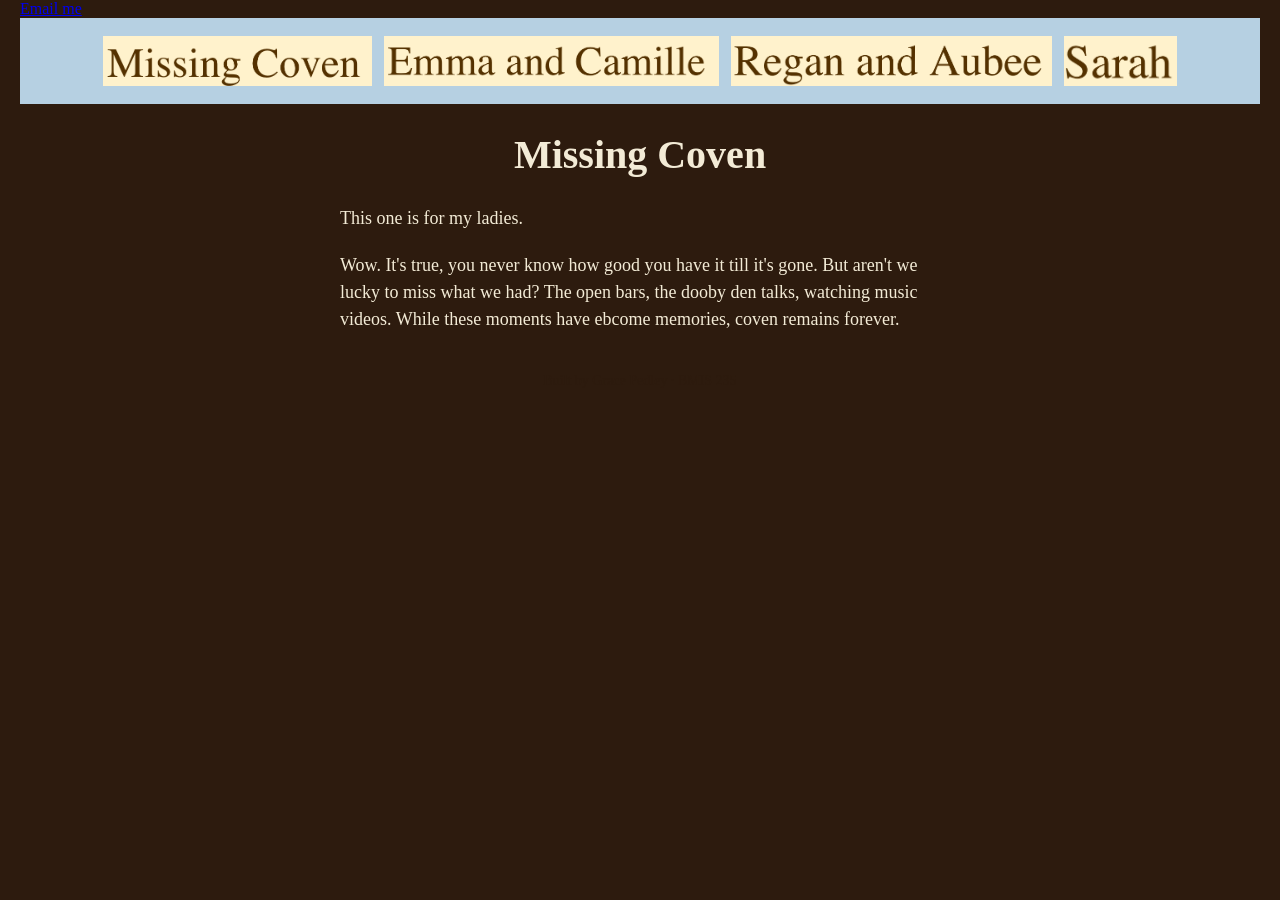
==== index.html @ b04d2d72 "Update navigation links in index.html" ====
<!DOCTYPE html>
<!--
  Author: Grace Pedley
  GU username: YOUR-GU-USERNAME
  Course: BMIS 235 - HTML-3
-->
<html lang="en">
<head>
<meta charset="utf-8">
<meta name="author" content="Grace Pedley">
<title>Missing Coven</title>
<a href="mailto:lpedley@zagmail.gonzaga.edu">Email me</a>
<!-- this one line connects the page to the stylesheet -->
<link rel="stylesheet" href="styles.css">
</head>
<body>

<!-- ===== MENU ============================================================
     The menu is four links. Each link wraps an image instead of words.
     Build it once on this page, check that every link works,
     then copy the whole <nav> block and paste it over the menu on the
     other three pages, so every page has the exact same menu.
     ===================================================================== -->
<nav>
    <a href="home.html"><img src="img/Missingcoven.png" alt="Missing Coven"></a>
    <a href="page1.html"><img src="img/Eandc.png" alt="Emma and Camille"></a>
    <a href="page2.html"><img src="img/Randa.png" alt="Regan and Aubee"></a>
    <a href="page3.html"><img src="img/Sarah.png" alt="Sarah"></a>
</nav>

<h1>Missing Coven</h1>
<p>This one is for my ladies.</p>
<p>Wow. It's true, you never know how good you have it till it's gone. But aren't we lucky to miss what we had? The open bars, the dooby den talks, watching music videos. While these moments have ebcome memories, coven remains forever. </p>

<!-- ===== SHOWCASE ======================================================
     This box is empty on purpose. In Part 7 you paste an interactive
     graphic BETWEEN the opening <div> and the closing </div> below.
     ===================================================================== -->
<div class="showcase"></div>

<!-- Footer: Grace Pedley -->
<footer>Built by Grace Pedley &middot; BMIS 235</footer>

</body>
</html>
---- styles.css ----
/* =====================================================================
   styles.css  ·  YOUR BRAND
   ---------------------------------------------------------------------
   This one file is your brand guide. Every page that links to it gets
   the same font, the same colors and the same spacing.
   Change a color here once, and every page changes.

   Use the same font and colors you picked for your Excel menu images,
   so the menu and the pages look like one brand.
   ===================================================================== */

body {
    font-family: Georgia, "Times New Roman", serif;
    background-color: #2D1B0E;
    color: #F3EBD6;
    margin: 0;
    padding: 0 20px 40px 20px;
}

/* the menu at the top of every page */
nav {
    background-color: #B6D0E2;
    padding: 14px;
    text-align: center;
}

/* every image inside the menu is forced to the same height.
   If your images still look different sizes, their WIDTHS are
   different: go back to Excel and make every cell the same size. */
nav img {
    height: 50px;
    margin: 4px;
    vertical-align: middle;
}

/* no underline or border around the image links */
nav a {
    text-decoration: none;
}

h1 {
    color: #F3EBD6;
    text-align: center;
    font-size: 40px;
}

p {
    max-width: 600px;
    margin: 20px auto;
    font-size: 18px;
    line-height: 1.5;
}

footer {
    text-align: center;
    font-size: 14px;
    color: #2D1B0E;
    margin-top: 40px;
}
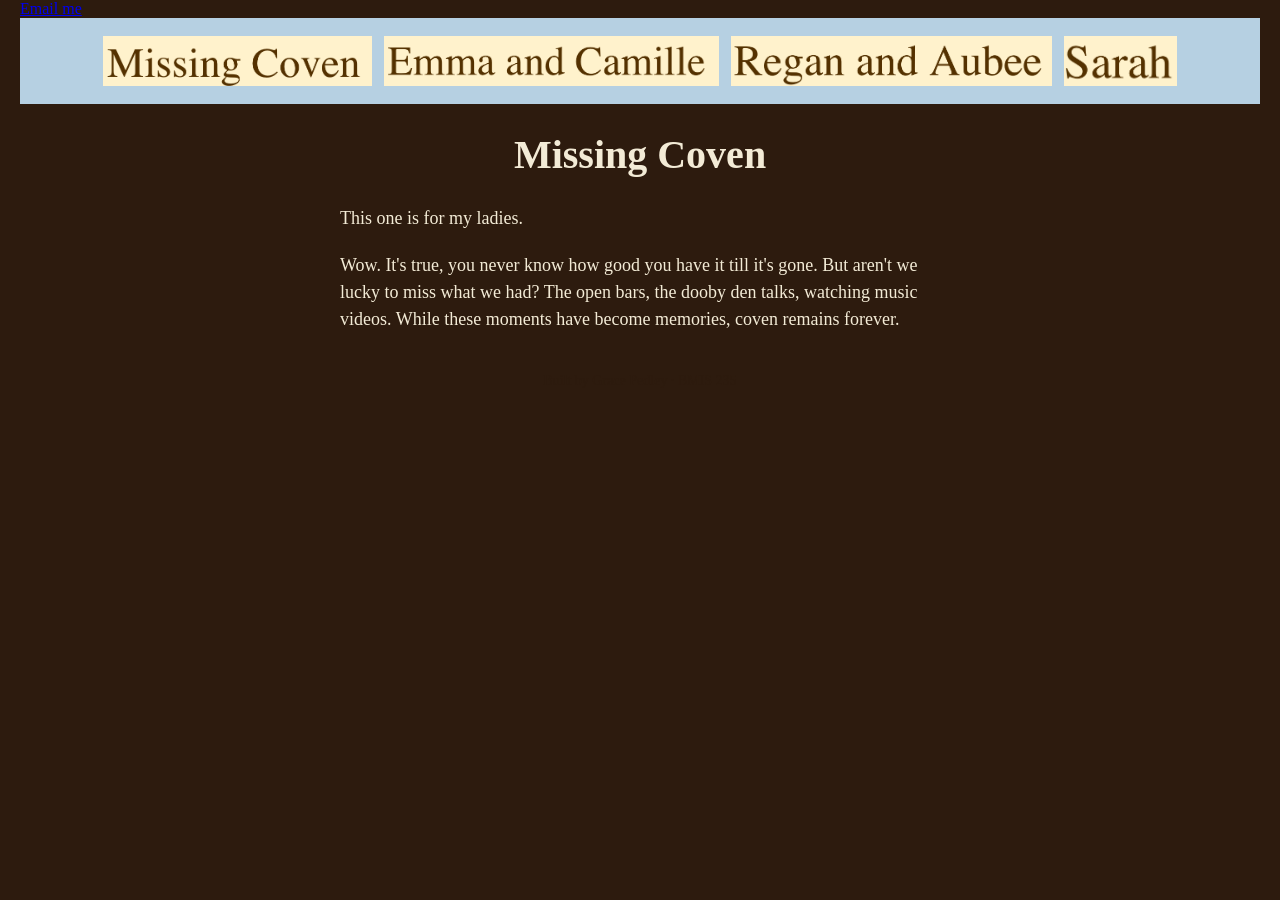
==== commit eecf46a7: "Fix spelling error in index.html Corrected the spelling of 'ebcome' to 'become' in the paragraph." ====
--- a/index.html
+++ b/index.html
@@ -30,7 +30,7 @@
 
 <h1>Missing Coven</h1>
 <p>This one is for my ladies.</p>
-<p>Wow. It's true, you never know how good you have it till it's gone. But aren't we lucky to miss what we had? The open bars, the dooby den talks, watching music videos. While these moments have ebcome memories, coven remains forever. </p>
+<p>Wow. It's true, you never know how good you have it till it's gone. But aren't we lucky to miss what we had? The open bars, the dooby den talks, watching music videos. While these moments have become memories, coven remains forever. </p>
 
 <!-- ===== SHOWCASE ======================================================
      This box is empty on purpose. In Part 7 you paste an interactive
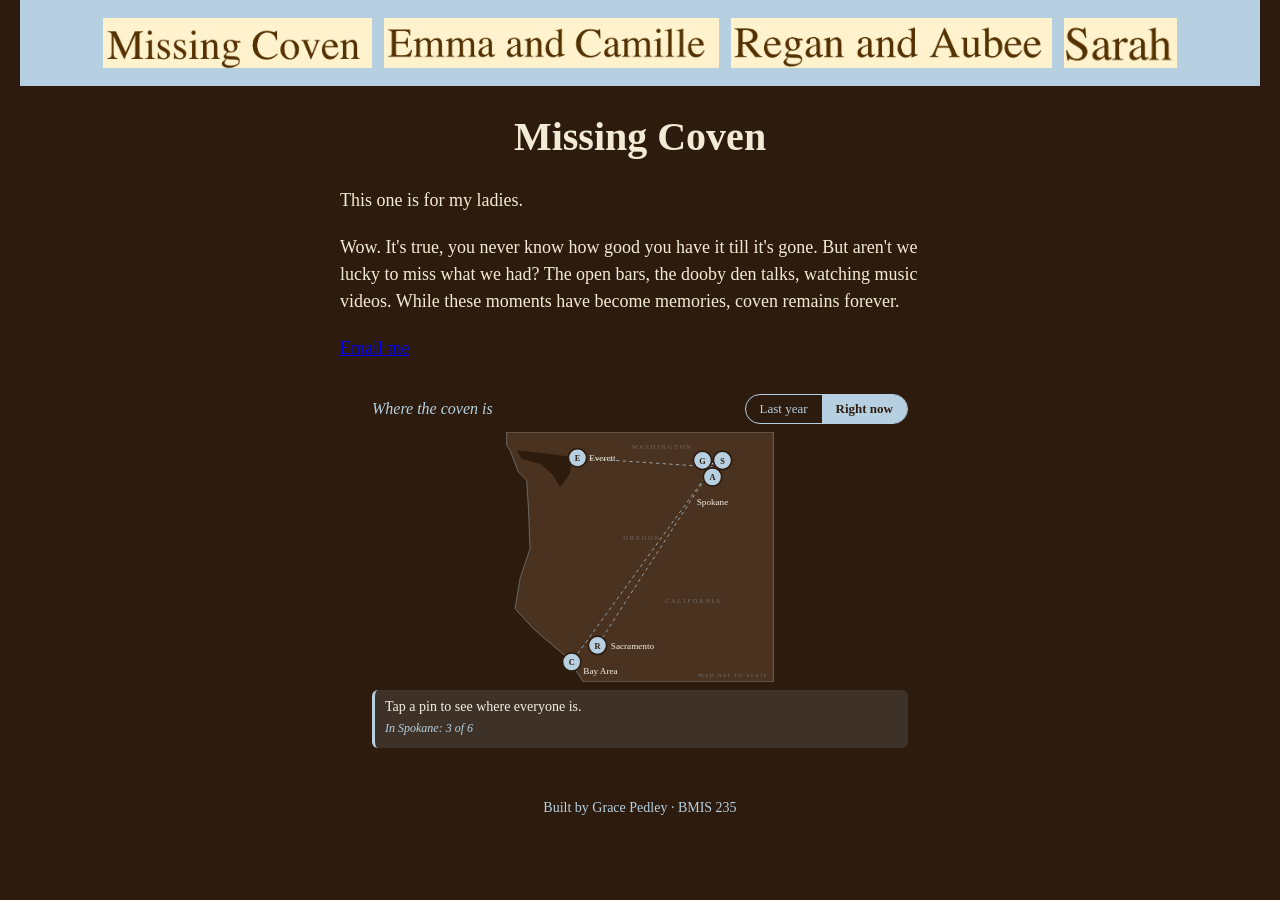
==== commit dd900f01: "Update and rename Index.html to index.html" ====
--- a/index.html
+++ b/index.html
@@ -9,34 +9,221 @@
 <meta charset="utf-8">
 <meta name="author" content="Grace Pedley">
 <title>Missing Coven</title>
-<a href="mailto:lpedley@zagmail.gonzaga.edu">Email me</a>
 <!-- this one line connects the page to the stylesheet -->
 <link rel="stylesheet" href="styles.css">
 </head>
 <body>
 
-<!-- ===== MENU ============================================================
-     The menu is four links. Each link wraps an image instead of words.
-     Build it once on this page, check that every link works,
-     then copy the whole <nav> block and paste it over the menu on the
-     other three pages, so every page has the exact same menu.
-     ===================================================================== -->
 <nav>
-    <a href="home.html"><img src="img/Missingcoven.png" alt="Missing Coven"></a>
-    <a href="page1.html"><img src="img/Eandc.png" alt="Emma and Camille"></a>
-    <a href="page2.html"><img src="img/Randa.png" alt="Regan and Aubee"></a>
-    <a href="page3.html"><img src="img/Sarah.png" alt="Sarah"></a>
+    <a href="index.html"><img src="img/Missingcoven.png" alt="Missing Coven"></a>
+    <a href="Emmaandcamille.html"><img src="img/Eandc.png" alt="Emma and Camille"></a>
+    <a href="Randa.html"><img src="img/Randa.png" alt="Regan and Aubee"></a>
+    <a href="Sarah.html"><img src="img/Sarah.png" alt="Sarah"></a>
 </nav>
 
 <h1>Missing Coven</h1>
 <p>This one is for my ladies.</p>
 <p>Wow. It's true, you never know how good you have it till it's gone. But aren't we lucky to miss what we had? The open bars, the dooby den talks, watching music videos. While these moments have become memories, coven remains forever. </p>
-
-<!-- ===== SHOWCASE ======================================================
-     This box is empty on purpose. In Part 7 you paste an interactive
-     graphic BETWEEN the opening <div> and the closing </div> below.
-     ===================================================================== -->
-<div class="showcase"></div>
+<p><a href="mailto:lpedley@zagmail.gonzaga.edu">Email me</a></p>
+
+<!-- ===== SHOWCASE ====================================================== -->
+<div class="showcase">
+
+<!-- HTML: a toggle (Last year / Right now), a simple West Coast map, and a text box that explains whichever pin you tap -->
+<div class="rm">
+  <div class="rm-top">
+    <span class="rm-title">Where the coven is</span>
+    <div class="rm-toggle" role="group" aria-label="Choose a time">
+      <button type="button" data-mode="last">Last year</button>
+      <button type="button" data-mode="now" class="on">Right now</button>
+    </div>
+  </div>
+  <svg class="rm-map" viewBox="0 0 320 300" role="img" aria-label="Map showing where each roommate lives">
+    <path class="rm-land" d="M0,0 L0,16 L4,22 L14,48 L24,58 L26,90 L28,140 L16,176 L10,212 L32,236 L74,272 L92,300 L320,300 L320,0 Z"/>
+    <path class="rm-sound" d="M12,22 L50,26 L78,30 L76,50 L64,66 L56,52 L40,38 L18,32 Z"/>
+    <text class="rm-state" x="150" y="20">WASHINGTON</text>
+    <text class="rm-state" x="140" y="130">OREGON</text>
+    <text class="rm-state" x="190" y="205">CALIFORNIA</text>
+    <text class="rm-state" x="314" y="294" text-anchor="end">map not to scale</text>
+    <g class="rm-lines"></g>
+    <g class="rm-cities"></g>
+    <g class="rm-pins"></g>
+  </svg>
+  <div class="rm-info" aria-live="polite">
+    <div class="rm-msg"></div>
+    <div class="rm-count"></div>
+  </div>
+</div>
+
+<!-- CSS: brand colors (Georgia, #2D1B0E, #B6D0E2), layout, pin animation, and mobile sizing. Every rule starts with .showcase -->
+<style>
+.showcase .rm, .showcase .rm * { box-sizing: border-box; }
+.showcase .rm { font-family: Georgia, serif; background: #2D1B0E; color: #F6EFE6; border-radius: 14px; padding: 12px; max-width: 560px; margin: 0 auto; }
+.showcase .rm-top { display: flex; justify-content: space-between; align-items: center; gap: 8px; flex-wrap: wrap; }
+.showcase .rm-title { font-size: 16px; font-style: italic; color: #B6D0E2; }
+.showcase .rm-toggle { display: flex; border: 1px solid #B6D0E2; border-radius: 999px; overflow: hidden; }
+.showcase .rm-toggle button { font-family: Georgia, serif; font-size: 13px; padding: 6px 14px; background: transparent; color: #B6D0E2; border: 0; cursor: pointer; }
+.showcase .rm-toggle button.on { background: #B6D0E2; color: #2D1B0E; font-weight: bold; }
+.showcase .rm-map { display: block; width: 100%; height: 250px; margin-top: 8px; }
+.showcase .rm-land { fill: #4A3220; stroke: #B6D0E2; stroke-opacity: .45; stroke-width: 1; }
+.showcase .rm-sound { fill: #2D1B0E; }
+.showcase .rm-state { font-size: 8px; letter-spacing: 2px; fill: #B6D0E2; opacity: .35; }
+.showcase .rm-line { stroke: #B6D0E2; stroke-width: 1.2; stroke-dasharray: 4 4; opacity: 0; transition: opacity .6s ease .5s; }
+.showcase .rm.now .rm-line { opacity: .7; }
+.showcase .rm-cdot { fill: none; stroke: #B6D0E2; stroke-width: 1.5; }
+.showcase .rm-clabel { font-size: 11px; fill: #F6EFE6; transition: opacity .5s; }
+.showcase .rm-city.empty { opacity: .3; }
+.showcase .rm-city { transition: opacity .5s; }
+.showcase .rm-pin { cursor: pointer; transition: transform .9s cubic-bezier(.4, 0, .2, 1); outline: none; }
+.showcase .rm-bubble { transform-box: fill-box; transform-origin: center; transition: transform .2s; }
+.showcase .rm-pin:hover .rm-bubble, .showcase .rm-pin:focus .rm-bubble { transform: scale(1.2); }
+.showcase .rm-pin circle { fill: #B6D0E2; stroke: #2D1B0E; stroke-width: 2; }
+.showcase .rm-pin.sel circle { fill: #F6EFE6; stroke: #B6D0E2; stroke-width: 3; }
+.showcase .rm-pin text { font-size: 10px; font-weight: bold; fill: #2D1B0E; text-anchor: middle; pointer-events: none; }
+.showcase .rm-info { margin-top: 8px; min-height: 58px; padding: 8px 10px; background: rgba(182, 208, 226, .12); border-left: 3px solid #B6D0E2; border-radius: 6px; font-size: 14px; line-height: 1.35; }
+.showcase .rm-count { margin-top: 4px; font-size: 12px; color: #B6D0E2; font-style: italic; }
+@media (max-width: 400px) {
+  .showcase .rm { padding: 10px; }
+  .showcase .rm-info { font-size: 13px; }
+}
+</style>
+
+<!-- JavaScript: builds the pins and cities, moves everyone between Spokane (last year) and their current homes (right now), and shows a message when a pin is tapped -->
+<script>
+(function () {
+  var root = document.querySelector('.showcase .rm');
+  if (!root) return;
+  var NS = 'http://www.w3.org/2000/svg';
+
+  var cities = {
+    spokane: { name: 'Spokane, WA',     x: 247, y: 42,  mi: 0 },
+    everett: { name: 'Everett, WA',     x: 85,  y: 31,  mi: 220 },
+    sac:     { name: 'Sacramento, CA',  x: 109, y: 256, mi: 660 },
+    bay:     { name: 'the Bay Area, CA', x: 78,  y: 276, mi: 730 }
+  };
+  var labelPos = {
+    spokane: { dx: 0,  dy: 46, anchor: 'middle', text: 'Spokane' },
+    everett: { dx: 14, dy: 4,  anchor: 'start',  text: 'Everett' },
+    sac:     { dx: 16, dy: 4,  anchor: 'start',  text: 'Sacramento' },
+    bay:     { dx: 14, dy: 14, anchor: 'start',  text: 'Bay Area' }
+  };
+  var people = [
+    { n: 'Grace',   me: true, c: 'spokane', off: [-12, -8] },
+    { n: 'Sarah',   c: 'spokane', off: [12, -8] },
+    { n: 'Aubee',   c: 'spokane', off: [0, 12] },
+    { n: 'Regan',   c: 'sac',     off: [0, 0] },
+    { n: 'Camille', c: 'bay',     off: [0, 0] },
+    { n: 'Emma',    c: 'everett', off: [0, 0] }
+  ];
+
+  var mode = 'now';
+  var pinLayer = root.querySelector('.rm-pins');
+  var cityLayer = root.querySelector('.rm-cities');
+  var lineLayer = root.querySelector('.rm-lines');
+  var msg = root.querySelector('.rm-msg');
+  var count = root.querySelector('.rm-count');
+  var pins = [];
+
+  function el(tag, attrs, parent) {
+    var e = document.createElementNS(NS, tag);
+    for (var k in attrs) e.setAttribute(k, attrs[k]);
+    if (parent) parent.appendChild(e);
+    return e;
+  }
+
+  // Dashed lines from Spokane to each faraway city
+  for (var key in cities) {
+    if (key === 'spokane') continue;
+    el('line', { class: 'rm-line', x1: cities.spokane.x, y1: cities.spokane.y, x2: cities[key].x, y2: cities[key].y }, lineLayer);
+  }
+
+  // City rings and labels
+  var cityEls = {};
+  for (var k2 in cities) {
+    var g = el('g', { class: 'rm-city' }, cityLayer);
+    el('circle', { class: 'rm-cdot', cx: cities[k2].x, cy: cities[k2].y, r: 4 }, g);
+    var t = el('text', { class: 'rm-clabel', x: cities[k2].x + labelPos[k2].dx, y: cities[k2].y + labelPos[k2].dy, 'text-anchor': labelPos[k2].anchor }, g);
+    t.textContent = labelPos[k2].text;
+    cityEls[k2] = g;
+  }
+
+  // Where each person stands in each mode
+  function position(p, i, m) {
+    var s = cities.spokane;
+    if (m === 'last') {
+      var a = (i * 60 - 90) * Math.PI / 180;
+      return { x: s.x + 26 * Math.cos(a), y: s.y + 26 * Math.sin(a) };
+    }
+    var c = cities[p.c];
+    return { x: c.x + p.off[0], y: c.y + p.off[1] };
+  }
+
+  function message(p) {
+    if (mode === 'last') {
+      return (p.me ? 'Me (Grace)' : p.n) + ' \u2014 Spokane, WA. Last year, all six of us were in the same city.';
+    }
+    if (p.me) return 'That\u2019s me! Still in Spokane, WA, missing you all.';
+    if (p.c === 'spokane') return p.n + ' \u2014 Spokane, WA. Close enough for a real hang out.';
+    return p.n + ' \u2014 ' + cities[p.c].name + ', about ' + cities[p.c].mi + ' miles from Spokane (as the crow flies).';
+  }
+
+  function select(pin, p) {
+    pins.forEach(function (x) { x.el.classList.remove('sel'); });
+    pin.classList.add('sel');
+    msg.textContent = message(p);
+  }
+
+  // Build the pins
+  people.forEach(function (p, i) {
+    var pin = el('g', { class: 'rm-pin', tabindex: '0', role: 'button', 'aria-label': p.n }, pinLayer);
+    var b = el('g', { class: 'rm-bubble' }, pin);
+    el('circle', { cx: 0, cy: 0, r: 11 }, b);
+    var tx = el('text', { x: 0, y: 4 }, b);
+    tx.textContent = p.n.charAt(0);
+    var pos = position(p, i, mode);
+    pin.style.transform = 'translate(' + pos.x + 'px,' + pos.y + 'px)';
+    pin.addEventListener('click', function () { select(pin, p); });
+    pin.addEventListener('keydown', function (e) {
+      if (e.key === 'Enter' || e.key === ' ') { e.preventDefault(); select(pin, p); }
+    });
+    pins.push({ el: pin, p: p, i: i });
+  });
+
+  // Switch between "last year" and "right now"
+  function setMode(m) {
+    mode = m;
+    root.classList.toggle('now', m === 'now');
+    root.querySelectorAll('.rm-toggle button').forEach(function (btn) {
+      var on = btn.getAttribute('data-mode') === m;
+      btn.classList.toggle('on', on);
+      btn.setAttribute('aria-pressed', on);
+    });
+    var inSpokane = 0;
+    pins.forEach(function (x) {
+      var pos = position(x.p, x.i, m);
+      x.el.style.transform = 'translate(' + pos.x + 'px,' + pos.y + 'px)';
+      x.el.classList.remove('sel');
+      if (m === 'last' || x.p.c === 'spokane') inSpokane++;
+    });
+    for (var k3 in cityEls) {
+      cityEls[k3].classList.toggle('empty', m === 'last' && k3 !== 'spokane');
+    }
+    msg.textContent = m === 'last'
+      ? 'Last year we were all in Spokane. Tap \u201CRight now\u201D to see where life took us.'
+      : 'Tap a pin to see where everyone is.';
+    count.textContent = 'In Spokane: ' + inSpokane + ' of ' + people.length;
+  }
+
+  root.querySelectorAll('.rm-toggle button').forEach(function (btn) {
+    btn.addEventListener('click', function () { setMode(btn.getAttribute('data-mode')); });
+  });
+
+  setMode('now');
+})();
+</script>
+
+</div>
+<!-- end of showcase -->
 
 <!-- Footer: Grace Pedley -->
 <footer>Built by Grace Pedley &middot; BMIS 235</footer>
--- a/styles.css
+++ b/styles.css
@@ -54,6 +54,6 @@
 footer {
     text-align: center;
     font-size: 14px;
-    color: #2D1B0E;
+    color: #B6D0E2;
     margin-top: 40px;
 }
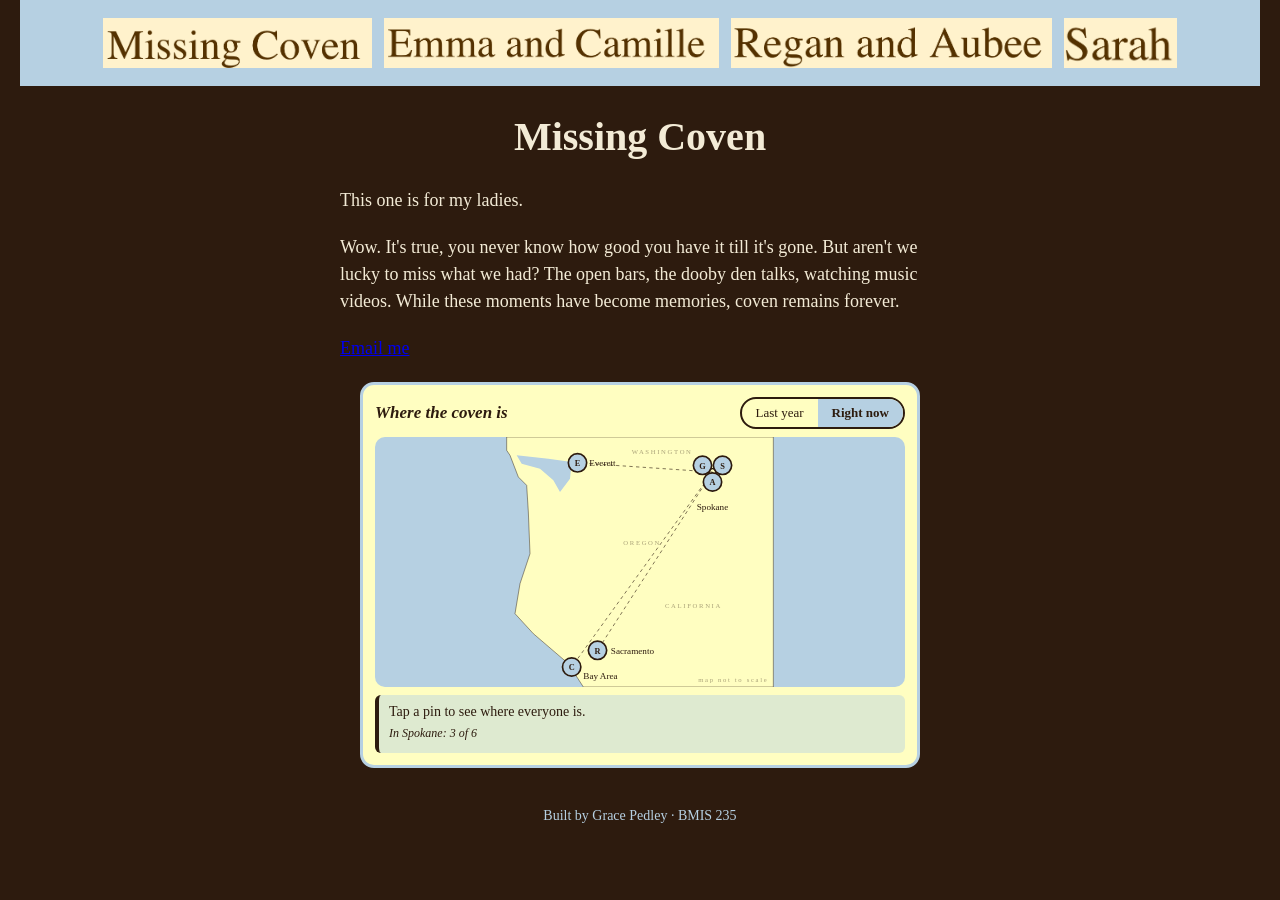
==== commit 52e9a756: "Update CSS styles and color scheme in index.html" ====
--- a/index.html
+++ b/index.html
@@ -55,33 +55,34 @@
   </div>
 </div>
 
-<!-- CSS: brand colors (Georgia, #2D1B0E, #B6D0E2), layout, pin animation, and mobile sizing. Every rule starts with .showcase -->
+<!-- CSS: brand colors (Georgia, #fffec1 main, #B6D0E2 accent), layout, pin animation, and mobile sizing. Every rule starts with .showcase -->
 <style>
 .showcase .rm, .showcase .rm * { box-sizing: border-box; }
-.showcase .rm { font-family: Georgia, serif; background: #2D1B0E; color: #F6EFE6; border-radius: 14px; padding: 12px; max-width: 560px; margin: 0 auto; }
+.showcase .rm { font-family: Georgia, serif; background: #fffec1; color: #2D1B0E; border: 3px solid #B6D0E2; border-radius: 14px; padding: 12px; max-width: 560px; margin: 0 auto; }
 .showcase .rm-top { display: flex; justify-content: space-between; align-items: center; gap: 8px; flex-wrap: wrap; }
-.showcase .rm-title { font-size: 16px; font-style: italic; color: #B6D0E2; }
-.showcase .rm-toggle { display: flex; border: 1px solid #B6D0E2; border-radius: 999px; overflow: hidden; }
-.showcase .rm-toggle button { font-family: Georgia, serif; font-size: 13px; padding: 6px 14px; background: transparent; color: #B6D0E2; border: 0; cursor: pointer; }
+.showcase .rm-title { font-size: 17px; font-style: italic; font-weight: bold; color: #2D1B0E; }
+.showcase .rm-toggle { display: flex; border: 2px solid #2D1B0E; border-radius: 999px; overflow: hidden; }
+.showcase .rm-toggle button { font-family: Georgia, serif; font-size: 13px; padding: 6px 14px; background: transparent; color: #2D1B0E; border: 0; cursor: pointer; }
 .showcase .rm-toggle button.on { background: #B6D0E2; color: #2D1B0E; font-weight: bold; }
-.showcase .rm-map { display: block; width: 100%; height: 250px; margin-top: 8px; }
-.showcase .rm-land { fill: #4A3220; stroke: #B6D0E2; stroke-opacity: .45; stroke-width: 1; }
-.showcase .rm-sound { fill: #2D1B0E; }
-.showcase .rm-state { font-size: 8px; letter-spacing: 2px; fill: #B6D0E2; opacity: .35; }
-.showcase .rm-line { stroke: #B6D0E2; stroke-width: 1.2; stroke-dasharray: 4 4; opacity: 0; transition: opacity .6s ease .5s; }
-.showcase .rm.now .rm-line { opacity: .7; }
-.showcase .rm-cdot { fill: none; stroke: #B6D0E2; stroke-width: 1.5; }
-.showcase .rm-clabel { font-size: 11px; fill: #F6EFE6; transition: opacity .5s; }
+.showcase .rm-map { display: block; width: 100%; height: 250px; margin-top: 8px; background: #B6D0E2; border-radius: 10px; }
+.showcase .rm-land { fill: #fffec1; stroke: #2D1B0E; stroke-opacity: .55; stroke-width: 1; }
+.showcase .rm-sound { fill: #B6D0E2; }
+.showcase .rm-state { font-size: 8px; letter-spacing: 2px; fill: #2D1B0E; opacity: .4; }
+.showcase .rm-line { stroke: #2D1B0E; stroke-width: 1.2; stroke-dasharray: 4 4; opacity: 0; transition: opacity .6s ease .5s; }
+.showcase .rm.now .rm-line { opacity: .6; }
+.showcase .rm-cdot { fill: none; stroke: #2D1B0E; stroke-width: 1.5; }
+.showcase .rm-clabel { font-size: 11px; fill: #2D1B0E; }
+.showcase .rm-city { transition: opacity .5s; }
 .showcase .rm-city.empty { opacity: .3; }
-.showcase .rm-city { transition: opacity .5s; }
 .showcase .rm-pin { cursor: pointer; transition: transform .9s cubic-bezier(.4, 0, .2, 1); outline: none; }
 .showcase .rm-bubble { transform-box: fill-box; transform-origin: center; transition: transform .2s; }
 .showcase .rm-pin:hover .rm-bubble, .showcase .rm-pin:focus .rm-bubble { transform: scale(1.2); }
 .showcase .rm-pin circle { fill: #B6D0E2; stroke: #2D1B0E; stroke-width: 2; }
-.showcase .rm-pin.sel circle { fill: #F6EFE6; stroke: #B6D0E2; stroke-width: 3; }
+.showcase .rm-pin.sel circle { fill: #2D1B0E; stroke: #B6D0E2; stroke-width: 3; }
 .showcase .rm-pin text { font-size: 10px; font-weight: bold; fill: #2D1B0E; text-anchor: middle; pointer-events: none; }
-.showcase .rm-info { margin-top: 8px; min-height: 58px; padding: 8px 10px; background: rgba(182, 208, 226, .12); border-left: 3px solid #B6D0E2; border-radius: 6px; font-size: 14px; line-height: 1.35; }
-.showcase .rm-count { margin-top: 4px; font-size: 12px; color: #B6D0E2; font-style: italic; }
+.showcase .rm-pin.sel text { fill: #fffec1; }
+.showcase .rm-info { margin-top: 8px; min-height: 58px; padding: 8px 10px; background: rgba(182, 208, 226, .45); border-left: 4px solid #2D1B0E; border-radius: 6px; font-size: 14px; line-height: 1.35; }
+.showcase .rm-count { margin-top: 4px; font-size: 12px; font-style: italic; }
 @media (max-width: 400px) {
   .showcase .rm { padding: 10px; }
   .showcase .rm-info { font-size: 13px; }
@@ -96,9 +97,9 @@
   var NS = 'http://www.w3.org/2000/svg';
 
   var cities = {
-    spokane: { name: 'Spokane, WA',     x: 247, y: 42,  mi: 0 },
-    everett: { name: 'Everett, WA',     x: 85,  y: 31,  mi: 220 },
-    sac:     { name: 'Sacramento, CA',  x: 109, y: 256, mi: 660 },
+    spokane: { name: 'Spokane, WA',      x: 247, y: 42,  mi: 0 },
+    everett: { name: 'Everett, WA',      x: 85,  y: 31,  mi: 220 },
+    sac:     { name: 'Sacramento, CA',   x: 109, y: 256, mi: 660 },
     bay:     { name: 'the Bay Area, CA', x: 78,  y: 276, mi: 730 }
   };
   var labelPos = {
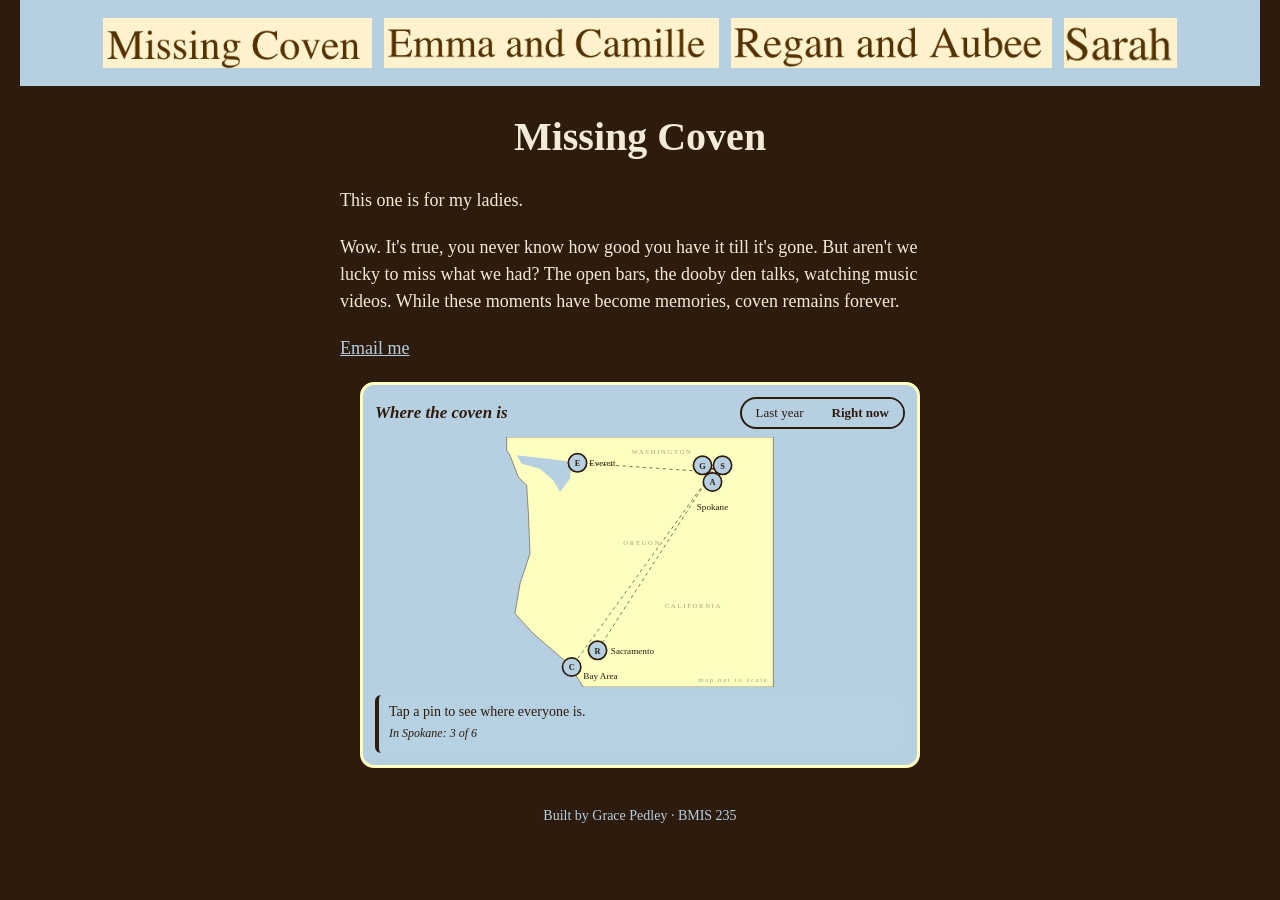
==== commit 74cff8c4: "Change background and border colors in showcase style" ====
--- a/index.html
+++ b/index.html
@@ -58,7 +58,7 @@
 <!-- CSS: brand colors (Georgia, #fffec1 main, #B6D0E2 accent), layout, pin animation, and mobile sizing. Every rule starts with .showcase -->
 <style>
 .showcase .rm, .showcase .rm * { box-sizing: border-box; }
-.showcase .rm { font-family: Georgia, serif; background: #fffec1; color: #2D1B0E; border: 3px solid #B6D0E2; border-radius: 14px; padding: 12px; max-width: 560px; margin: 0 auto; }
+.showcase .rm { font-family: Georgia, serif; background: #B6D0E2; color: #2D1B0E; border: 3px solid #fffec1; border-radius: 14px; padding: 12px; max-width: 560px; margin: 0 auto; }
 .showcase .rm-top { display: flex; justify-content: space-between; align-items: center; gap: 8px; flex-wrap: wrap; }
 .showcase .rm-title { font-size: 17px; font-style: italic; font-weight: bold; color: #2D1B0E; }
 .showcase .rm-toggle { display: flex; border: 2px solid #2D1B0E; border-radius: 999px; overflow: hidden; }
--- a/styles.css
+++ b/styles.css
@@ -57,3 +57,17 @@
     color: #B6D0E2;
     margin-top: 40px;
 }
+/* links in the page text */
+a {
+    color: #B6D0E2;
+}
+
+/* links you've already clicked */
+a:visited {
+    color: #4d0000;
+}
+
+/* when you hover over a link */
+a:hover {
+    color: #fffec1;
+}
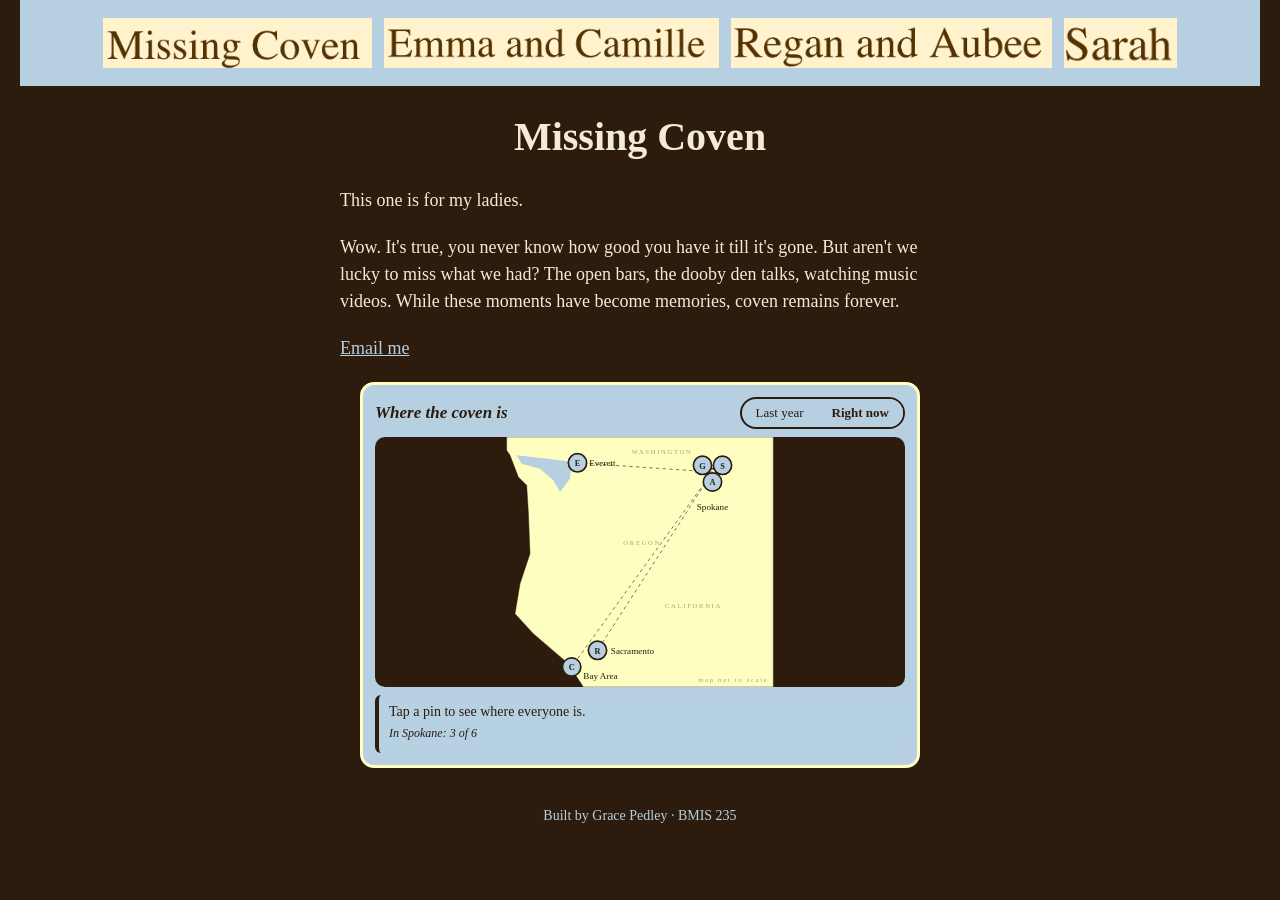
==== commit 1fe6969b: "Change rm-map background color to #2D1B0E" ====
--- a/index.html
+++ b/index.html
@@ -64,7 +64,7 @@
 .showcase .rm-toggle { display: flex; border: 2px solid #2D1B0E; border-radius: 999px; overflow: hidden; }
 .showcase .rm-toggle button { font-family: Georgia, serif; font-size: 13px; padding: 6px 14px; background: transparent; color: #2D1B0E; border: 0; cursor: pointer; }
 .showcase .rm-toggle button.on { background: #B6D0E2; color: #2D1B0E; font-weight: bold; }
-.showcase .rm-map { display: block; width: 100%; height: 250px; margin-top: 8px; background: #B6D0E2; border-radius: 10px; }
+.showcase .rm-map { display: block; width: 100%; height: 250px; margin-top: 8px; background: #2D1B0E; border-radius: 10px; }
 .showcase .rm-land { fill: #fffec1; stroke: #2D1B0E; stroke-opacity: .55; stroke-width: 1; }
 .showcase .rm-sound { fill: #B6D0E2; }
 .showcase .rm-state { font-size: 8px; letter-spacing: 2px; fill: #2D1B0E; opacity: .4; }
